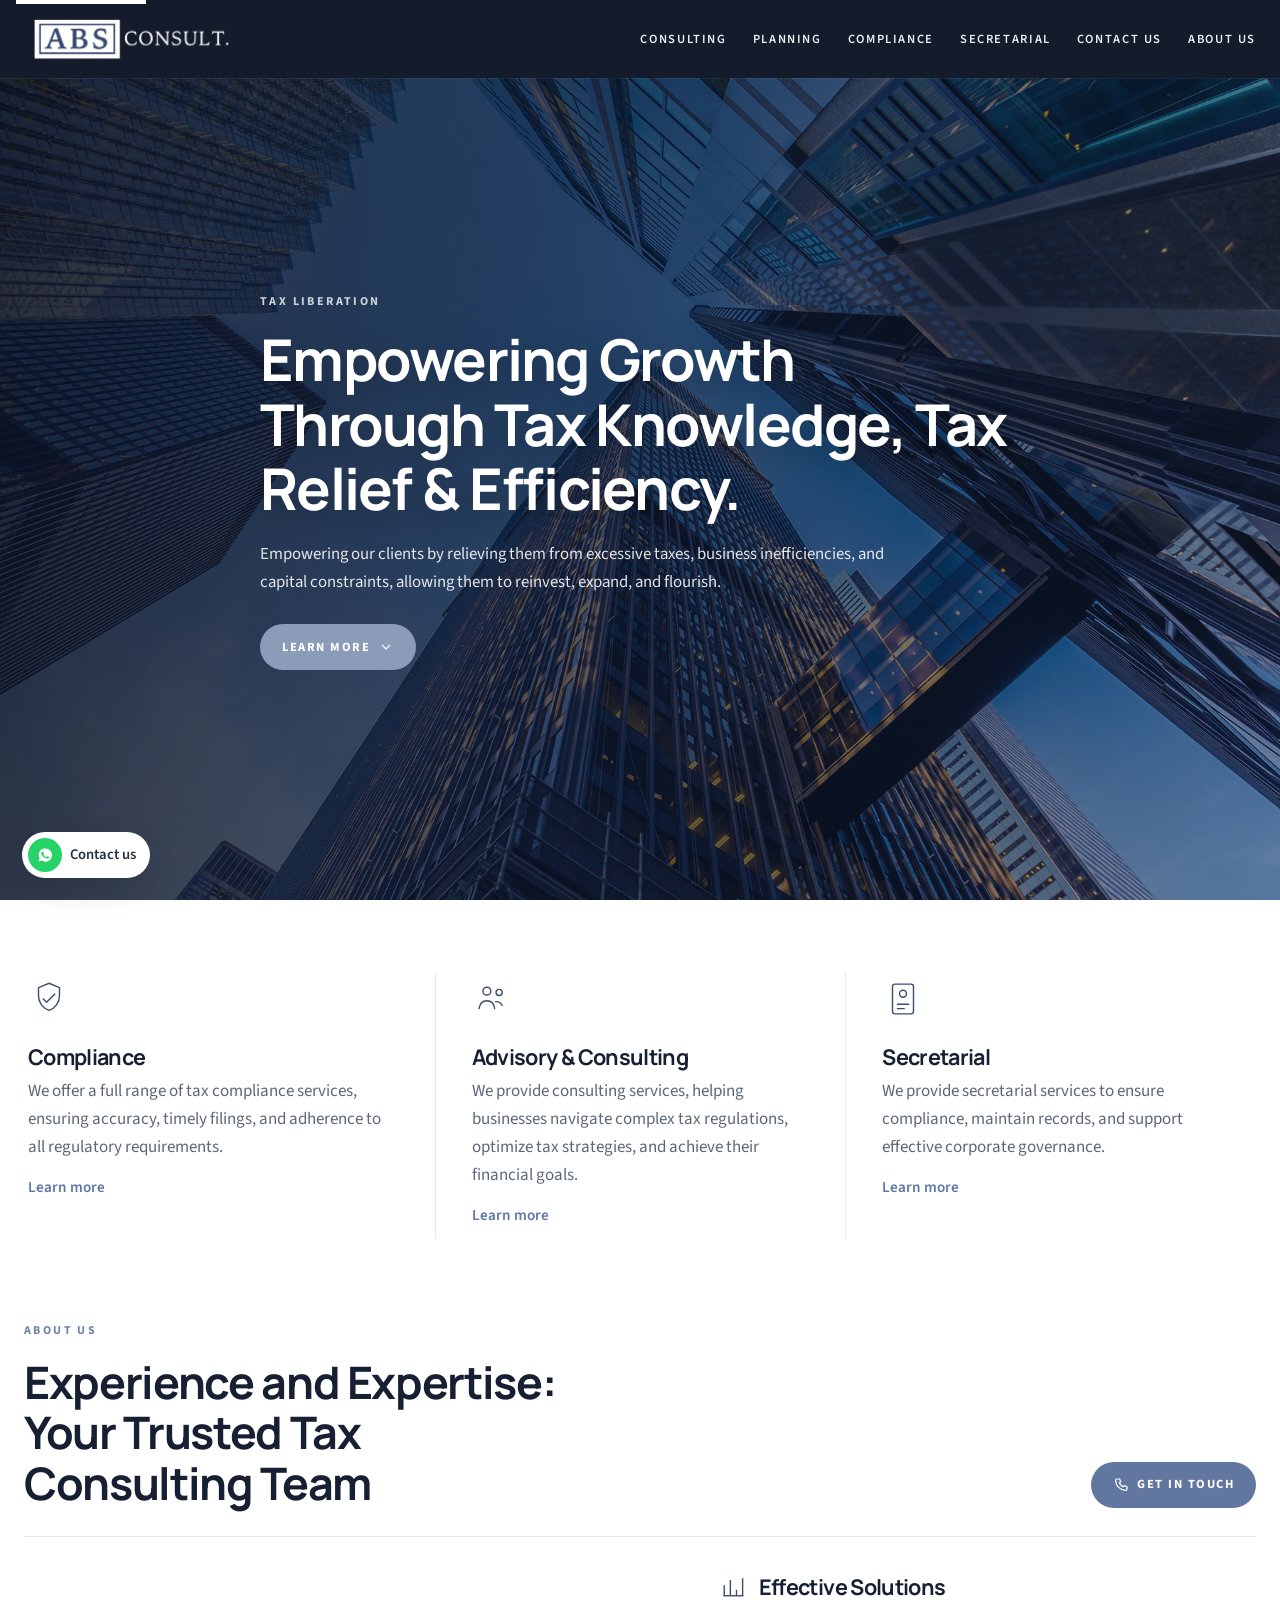
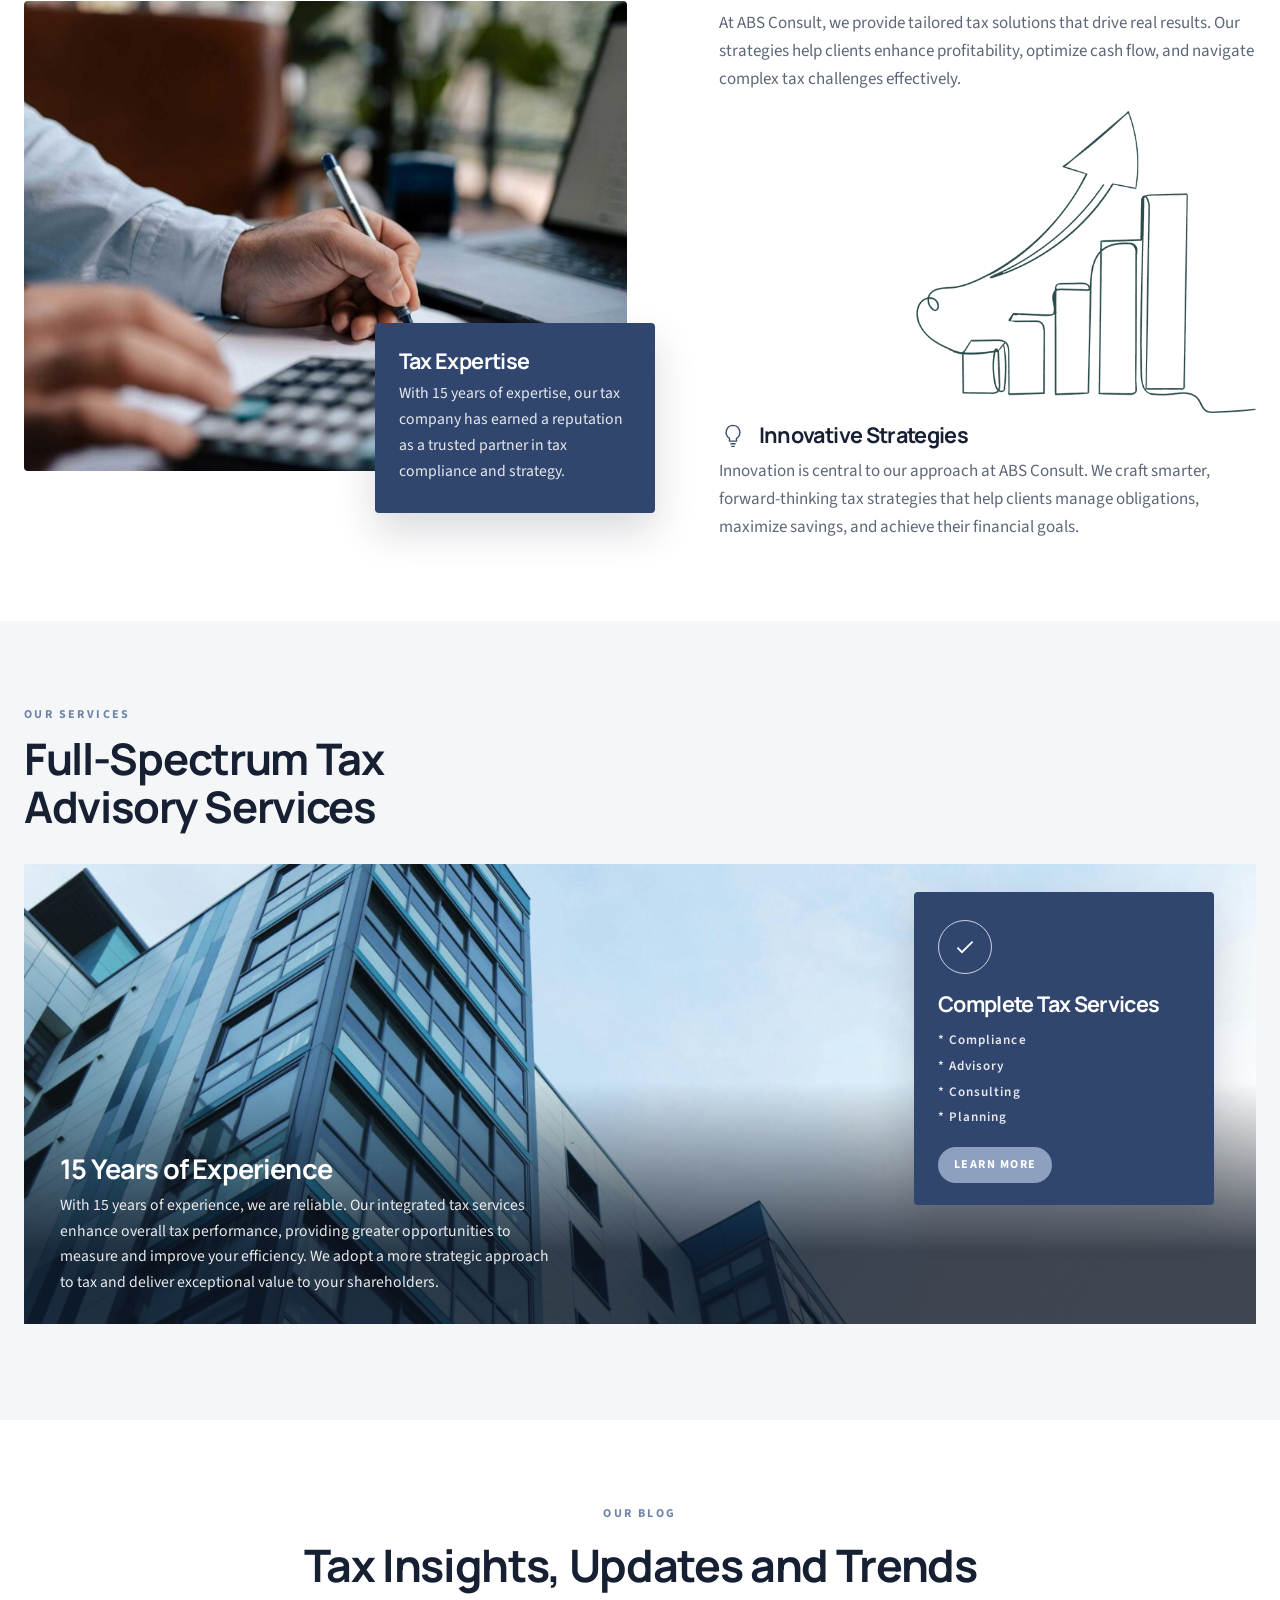
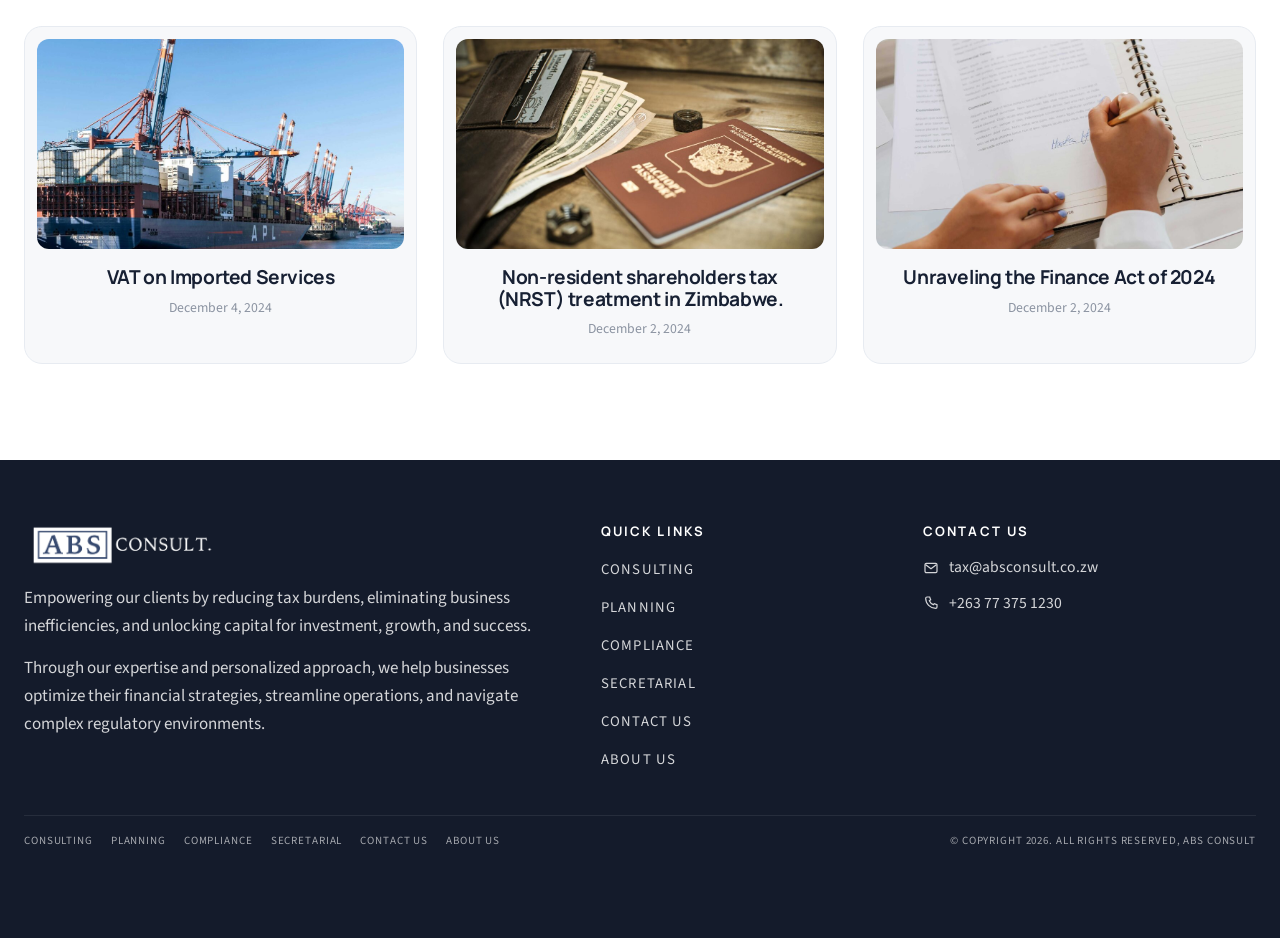
==== index.html @ a0679d41 "Add the ABS Consult site with a wider page layout. The static pages are ready to publish from GitHub" ====
<!DOCTYPE html>
<html lang="en">
<head>
  <meta charset="utf-8">
  <meta name="viewport" content="width=device-width, initial-scale=1">
  <title>ABS Consult</title>
  <meta name="description" content="ABS Consult helps Zimbabwean businesses with tax compliance, planning, consulting, and company secretarial services.">
  <meta name="theme-color" content="#141b2b">
  <link rel="icon" href="/assets/images/favicon.png" type="image/png">
  <link rel="apple-touch-icon" href="/assets/images/favicon.png">
  <link rel="preconnect" href="https://fonts.googleapis.com">
  <link rel="preconnect" href="https://fonts.gstatic.com" crossorigin>
  <link href="https://fonts.googleapis.com/css2?family=Manrope:wght@500;600;700;800&family=Source+Sans+3:ital,wght@0,400;0,500;0,600;0,700;1,400&display=swap" rel="stylesheet">
  <link rel="stylesheet" href="/assets/css/styles.css?v=6">
</head>
<body>
<a class="skip" href="#main">Skip to content</a>
<header class="site-header">
  <div class="container header-inner">
    <a class="logo" href="/" aria-label="ABS Consult home"><img src="/assets/images/logo.png" alt="ABS Consult"></a>
    <button class="menu-toggle" type="button" aria-expanded="false" aria-controls="site-nav" aria-label="Menu"><span></span></button>
    <nav class="nav" id="site-nav" aria-label="Primary">
      <a href="/consulting/">Consulting</a><a href="/planning/">Planning</a><a href="/compliance/">Compliance</a><a href="/secretarial/">Secretarial</a><a href="/contact/">Contact Us</a><a href="/about/">About Us</a>
    </nav>
  </div>
</header>
<main id="main">
<section class="hero">
  <div class="hero-media"></div>
  <div class="hero-shade"></div>
  <div class="container hero-copy">
    <p class="eyebrow light">Tax liberation</p>
    <h1>Empowering Growth Through Tax Knowledge, Tax Relief &amp; Efficiency.</h1>
    <p class="lead">Empowering our clients by relieving them from excessive taxes, business inefficiencies, and capital constraints, allowing them to reinvest, expand, and flourish.</p>
    <a class="btn" href="#services">Learn more <svg viewBox="0 0 24 24" fill="none" stroke="currentColor" stroke-width="1.8" aria-hidden="true"><path d="M6 9l6 6 6-6"/></svg></a>
  </div>
</section>
<section class="pillars" id="services">
  <div class="container pillar-grid">
    <article class="pillar reveal">
      <svg class="pillar-icon" viewBox="0 0 48 48" fill="none" stroke="currentColor" stroke-width="1.6" aria-hidden="true"><path d="M24 6l12 5v9c0 8.2-5.1 14.6-12 17-6.9-2.4-12-8.8-12-17V11l12-5z"/><path d="M17 23.5l4.2 4.2L31 18"/></svg>
      <h2>Compliance</h2>
      <p>We offer a full range of tax compliance services, ensuring accuracy, timely filings, and adherence to all regulatory requirements.</p>
      <a class="link-more" href="/compliance/">Learn more</a>
    </article>
    <article class="pillar reveal" style="--d:.1s">
      <svg class="pillar-icon" viewBox="0 0 48 48" fill="none" stroke="currentColor" stroke-width="1.6" aria-hidden="true"><circle cx="17" cy="15" r="4.5"/><circle cx="31" cy="16.5" r="3.5"/><path d="M8 35.5c.8-6.2 4.4-9.5 9-9.5s8.2 3.3 9 9.5"/><path d="M26.5 27.2c2.6-.6 6.2.6 8.2 4.6"/></svg>
      <h2>Advisory &amp; Consulting</h2>
      <p>We provide consulting services, helping businesses navigate complex tax regulations, optimize tax strategies, and achieve their financial goals.</p>
      <a class="link-more" href="/consulting/">Learn more</a>
    </article>
    <article class="pillar reveal" style="--d:.2s">
      <svg class="pillar-icon" viewBox="0 0 48 48" fill="none" stroke="currentColor" stroke-width="1.6" aria-hidden="true"><rect x="12" y="7" width="24" height="34" rx="3"/><circle cx="24" cy="18" r="4"/><path d="M17 30h14M17 35h9"/></svg>
      <h2>Secretarial</h2>
      <p>We provide secretarial services to ensure compliance, maintain records, and support effective corporate governance.</p>
      <a class="link-more" href="/secretarial/">Learn more</a>
    </article>
  </div>
</section>
<section class="expertise" id="about">
  <div class="container">
    <div class="section-head reveal">
      <div>
        <p class="eyebrow">About us</p>
        <h2>Experience and Expertise: Your Trusted Tax Consulting Team</h2>
      </div>
      <a class="btn btn-navy" href="/contact/"><svg viewBox="0 0 24 24" fill="none" stroke="currentColor" stroke-width="1.8" aria-hidden="true"><path d="M7 3h3l1.5 4-2 1.5a12 12 0 0 0 6 6L17 13l4 1.5V18a2 2 0 0 1-2 2A15 15 0 0 1 4 5a2 2 0 0 1 2-2z"/></svg> Get in touch</a>
    </div>
    <div class="expertise-grid">
      <div class="expertise-visual reveal">
        <img src="/assets/images/hands.jpg" alt="Advisor working through figures with a calculator and notes">
        <article class="float-card expertise-card">
          <h3>Tax Expertise</h3>
          <p>With 15 years of expertise, our tax company has earned a reputation as a trusted partner in tax compliance and strategy.</p>
        </article>
      </div>
      <div class="reveal" style="--d:.12s">
        <article class="feature">
          <div class="feature-title"><svg viewBox="0 0 32 32" fill="none" stroke="currentColor" stroke-width="1.6" aria-hidden="true"><path d="M6 26V14M13 26V8M20 26v-7M27 26V6"/><path d="M5 26h23"/></svg><h3>Effective Solutions</h3></div>
          <p>At ABS Consult, we provide tailored tax solutions that drive real results. Our strategies help clients enhance profitability, optimize cash flow, and navigate complex tax challenges effectively.</p>
        </article>
        <img class="chart-art" src="/assets/images/chart.png" alt="">
        <article class="feature">
          <div class="feature-title"><svg viewBox="0 0 32 32" fill="none" stroke="currentColor" stroke-width="1.6" aria-hidden="true"><path d="M16 5a8 8 0 0 0-4 14.8V23h8v-3.2A8 8 0 0 0 16 5z"/><path d="M13 26h6M14 29h4"/></svg><h3>Innovative Strategies</h3></div>
          <p>Innovation is central to our approach at ABS Consult. We craft smarter, forward-thinking tax strategies that help clients manage obligations, maximize savings, and achieve their financial goals.</p>
        </article>
      </div>
    </div>
  </div>
</section>
<section class="spectrum" id="full-services">
  <div class="container">
    <p class="eyebrow reveal">Our services</p>
    <h2 class="reveal">Full-Spectrum Tax Advisory Services</h2>
    <div class="spectrum-stage">
      <figure class="spectrum-photo reveal">
        <img src="/assets/images/building.jpg" alt="Modern glass office building">
        <figcaption>
          <h3>15 Years of Experience</h3>
          <p>With 15 years of experience, we are reliable. Our integrated tax services enhance overall tax performance, providing greater opportunities to measure and improve your efficiency. We adopt a more strategic approach to tax and deliver exceptional value to your shareholders.</p>
        </figcaption>
      </figure>
      <aside class="float-card spectrum-card reveal" style="--d:.15s">
        <div class="check" aria-hidden="true"><svg width="26" height="26" viewBox="0 0 24 24" fill="none" stroke="white" stroke-width="1.7"><path d="M5 12.5l4.2 4.2L19 7"/></svg></div>
        <h3>Complete Tax Services</h3>
        <ul>
          <li>* Compliance</li>
          <li>* Advisory</li>
          <li>* Consulting</li>
          <li>* Planning</li>
        </ul>
        <a class="btn" href="/consulting/">Learn more</a>
      </aside>
    </div>
  </div>
</section>
<section class="insights" id="insights">
  <div class="container">
    <div class="center-head reveal">
      <p class="eyebrow">Our blog</p>
      <h2>Tax Insights, Updates and Trends</h2>
    </div>
    <div class="insight-grid"><a class="insight-card reveal" style="--d:0.0s" href="/insights/vat-on-imported-services/">
        <img src="/assets/images/blog-vat.jpg" alt="">
        <h3>VAT on Imported Services</h3>
        <p class="meta">December 4, 2024</p>
      </a><a class="insight-card reveal" style="--d:0.08s" href="/insights/non-resident-shareholders-tax/">
        <img src="/assets/images/blog-nrst.jpg" alt="">
        <h3>Non-resident shareholders tax (NRST) treatment in Zimbabwe.</h3>
        <p class="meta">December 2, 2024</p>
      </a><a class="insight-card reveal" style="--d:0.16s" href="/insights/finance-act-2024/">
        <img src="/assets/images/blog-finance.jpg" alt="">
        <h3>Unraveling the Finance Act of 2024</h3>
        <p class="meta">December 2, 2024</p>
      </a></div>
  </div>
</section>
</main><footer class="site-footer">
  <div class="container">
    <div class="footer-grid">
      <div class="reveal">
        <a class="logo" href="/"><img src="/assets/images/logo.png" alt="ABS Consult"></a>
        <p>Empowering our clients by reducing tax burdens, eliminating business inefficiencies, and unlocking capital for investment, growth, and success.</p>
        <p>Through our expertise and personalized approach, we help businesses optimize their financial strategies, streamline operations, and navigate complex regulatory environments.</p>
      </div>
      <div class="reveal" style="--d:.12s">
        <h2>Quick links</h2>
        <ul class="footer-links"><li><a href="/consulting/">Consulting</a></li><li><a href="/planning/">Planning</a></li><li><a href="/compliance/">Compliance</a></li><li><a href="/secretarial/">Secretarial</a></li><li><a href="/contact/">Contact Us</a></li><li><a href="/about/">About Us</a></li></ul>
      </div>
      <div class="reveal" style="--d:.2s">
        <h2>Contact us</h2>
        <ul class="contact-list">
          <li><a href="mailto:tax@absconsult.co.zw"><svg viewBox="0 0 24 24" fill="none" stroke="currentColor" stroke-width="1.8" aria-hidden="true"><rect x="3" y="5" width="18" height="14" rx="2"/><path d="M4 7l8 6 8-6"/></svg>tax@absconsult.co.zw</a></li>
          <li><a href="tel:+263773751230"><svg viewBox="0 0 24 24" fill="none" stroke="currentColor" stroke-width="1.8" aria-hidden="true"><path d="M7 3h3l1.5 4-2 1.5a12 12 0 0 0 6 6L17 13l4 1.5V18a2 2 0 0 1-2 2A15 15 0 0 1 4 5a2 2 0 0 1 2-2z"/></svg>+263 77 375 1230</a></li>
        </ul>
      </div>
    </div>
    <div class="footer-bar">
      <nav aria-label="Footer"><a href="/consulting/">Consulting</a><a href="/planning/">Planning</a><a href="/compliance/">Compliance</a><a href="/secretarial/">Secretarial</a><a href="/contact/">Contact Us</a><a href="/about/">About Us</a></nav>
      <p>© Copyright 2026. All rights reserved, ABS Consult</p>
    </div>
  </div>
</footer>
<a class="wa" href="https://wa.me/263773751230" target="_blank" rel="noopener noreferrer"><span class="wa-icon"><svg viewBox="0 0 24 24" fill="currentColor" aria-hidden="true"><path d="M12 3.2A8.7 8.7 0 0 0 4.7 16.3L3.5 20.5l4.3-1.1A8.8 8.8 0 1 0 12 3.2zm4.9 12.3c-.2.6-1.2 1.1-1.7 1.2-.4.1-.9.1-1.5-.1-.3-.1-.8-.3-1.4-.5-2.4-1-4-3.6-4.1-3.8-.1-.2-1-1.3-1-2.5s.6-1.8.9-2c.2-.2.5-.3.7-.3h.5c.2 0 .4 0 .5.4.2.6.7 2 .7 2.1.1.2 0 .3-.1.5l-.3.4c-.1.2-.3.3-.1.6.2.3.7 1.1 1.5 1.8 1 .9 1.9 1.2 2.2 1.3.3.1.4.1.6-.1l.5-.6c.2-.2.3-.2.6-.1.2.1 1.6.8 1.9.9.3.2.4.2.5.3.1.2 0 .7-.2 1.3z"/></svg></span><span>Contact us</span></a>
<button class="to-top" type="button" aria-label="Back to top"><svg viewBox="0 0 24 24" fill="none" stroke="currentColor" stroke-width="1.8" aria-hidden="true"><path d="M6 15l6-6 6 6"/></svg></button>
<script src="/assets/js/main.js"></script>
</body>
</html>
---- assets/css/styles.css ----
:root {
  --navy: #141b2b;
  --navy-deep: #0e1524;
  --ink: #172033;
  --muted: #5d6778;
  --line: #e6e9ef;
  --paper: #f4f6f8;
  --card: #31466e;
  --card-2: #354a74;
  --btn: #8b9cb8;
  --btn-strong: #62779f;
  --sky: #90a6d2;
  --white: #ffffff;
  --header: 78px;
  --shadow: 0 18px 40px rgba(16, 25, 44, 0.16);
  --ease: cubic-bezier(0.16, 1, 0.3, 1);
  --serif-space: "Manrope", "Avenir Next", "Segoe UI", sans-serif;
  --sans: "Source Sans 3", "Segoe UI", sans-serif;
}

*,
*::before,
*::after {
  box-sizing: border-box;
}

html {
  scroll-behavior: smooth;
  scroll-padding-top: 96px;
}

body {
  margin: 0;
  color: var(--ink);
  background: var(--white);
  font-family: var(--sans);
  font-size: 17px;
  line-height: 1.65;
  text-rendering: optimizeLegibility;
  -webkit-font-smoothing: antialiased;
  overflow-x: clip;
}

::selection {
  background: #31466e;
  color: white;
}

img {
  max-width: 100%;
  display: block;
}

a {
  color: inherit;
  text-decoration: none;
}

a:focus-visible,
button:focus-visible {
  outline: 2px solid var(--sky);
  outline-offset: 3px;
}

button,
input,
textarea {
  font: inherit;
}

h1,
h2,
h3,
h4 {
  font-family: var(--serif-space);
  letter-spacing: -0.03em;
  line-height: 1.12;
  font-weight: 700;
  margin: 0;
}

p {
  margin: 0;
}

ul {
  margin: 0;
  padding: 0;
}

.container {
  width: min(1320px, calc(100% - 48px));
  margin-inline: auto;
}

.skip {
  position: absolute;
  left: 16px;
  top: -40px;
  background: var(--white);
  color: var(--navy);
  padding: 8px 12px;
  z-index: 80;
}

.skip:focus {
  top: 12px;
}

/* Header */
.site-header {
  position: sticky;
  top: 0;
  z-index: 40;
  height: var(--header);
  background: var(--navy);
  color: var(--white);
  box-shadow: 0 1px 0 rgba(255, 255, 255, 0.06);
}

.header-inner {
  height: 100%;
  display: flex;
  align-items: center;
  justify-content: space-between;
  gap: 24px;
}

.logo {
  display: flex;
  align-items: center;
  flex: 0 0 auto;
}

.logo img {
  height: 46px;
  width: auto;
}

.nav {
  display: flex;
  align-items: center;
  gap: 26px;
}

.nav a {
  position: relative;
  color: rgba(255, 255, 255, 0.92);
  font-size: 12.5px;
  font-weight: 600;
  letter-spacing: 0.13em;
  text-transform: uppercase;
  padding: 8px 0;
}

.nav a::after {
  content: "";
  position: absolute;
  left: 0;
  right: 0;
  bottom: 0;
  height: 1px;
  background: var(--sky);
  transform: scaleX(0);
  transform-origin: left;
  transition: transform 0.35s var(--ease);
}

.nav a:hover::after,
.nav a.is-active::after {
  transform: scaleX(1);
}

.menu-toggle {
  display: none;
  width: 44px;
  height: 44px;
  border: 0;
  background: transparent;
  color: white;
  cursor: pointer;
}

.menu-toggle span,
.menu-toggle span::before,
.menu-toggle span::after {
  display: block;
  width: 20px;
  height: 1.5px;
  background: white;
  position: relative;
  transition: 0.25s var(--ease);
}

.menu-toggle span::before,
.menu-toggle span::after {
  content: "";
  position: absolute;
  left: 0;
}

.menu-toggle span::before {
  top: -6px;
}

.menu-toggle span::after {
  top: 6px;
}

.menu-toggle[aria-expanded="true"] span {
  background: transparent;
}

.menu-toggle[aria-expanded="true"] span::before {
  top: 0;
  transform: rotate(45deg);
}

.menu-toggle[aria-expanded="true"] span::after {
  top: 0;
  transform: rotate(-45deg);
}

/* Hero */
.hero {
  position: relative;
  min-height: calc(100svh - var(--header));
  display: flex;
  align-items: center;
  color: white;
  overflow: hidden;
  isolation: isolate;
}

.hero-media,
.hero-shade {
  position: absolute;
  inset: 0;
}

.hero-media {
  background:
    linear-gradient(180deg, rgba(18, 32, 58, 0.18), rgba(18, 32, 58, 0.18)),
    url("/assets/images/hero.jpg") center 42% / cover no-repeat;
  transform: scale(1.08);
  animation: settle 1.8s var(--ease) forwards;
}

.hero-shade {
  background:
    linear-gradient(100deg, rgba(8, 16, 34, 0.86) 0%, rgba(12, 24, 46, 0.62) 46%, rgba(16, 30, 54, 0.32) 100%);
}

.hero-copy {
  position: relative;
  z-index: 1;
  padding: 72px 0 88px;
  max-width: 760px;
}

.eyebrow {
  margin: 0 0 16px;
  font-size: 12px;
  font-weight: 700;
  letter-spacing: 0.2em;
  text-transform: uppercase;
  color: #6e84aa;
}

.eyebrow.light {
  color: rgba(255, 255, 255, 0.78);
}

.hero h1 {
  font-size: clamp(2.35rem, 4.5vw, 3.65rem);
  font-weight: 700;
  max-width: 13.2em;
  text-shadow: 0 10px 30px rgba(0, 0, 0, 0.25);
}

.lead {
  margin-top: 18px;
  max-width: 40rem;
  color: rgba(255, 255, 255, 0.88);
  font-size: 1.05rem;
}

.hero .lead {
  margin-top: 20px;
}

.btn {
  display: inline-flex;
  align-items: center;
  justify-content: center;
  gap: 8px;
  min-height: 46px;
  padding: 0 22px;
  border-radius: 999px;
  border: 0;
  background: var(--btn);
  color: white;
  font-size: 12.5px;
  font-weight: 700;
  letter-spacing: 0.12em;
  text-transform: uppercase;
  cursor: pointer;
  transition: transform 0.3s var(--ease), background 0.3s var(--ease), box-shadow 0.3s var(--ease);
}

.btn:hover {
  background: var(--btn-strong);
  transform: translateY(-1px);
  box-shadow: 0 8px 18px rgba(20, 27, 43, 0.16);
}

.btn svg {
  width: 16px;
  height: 16px;
}

.hero .btn {
  margin-top: 28px;
}

.btn-navy {
  background: var(--btn-strong);
}

/* Pillars */
.pillars {
  padding: 72px 0 28px;
}

.pillar-grid {
  display: grid;
  grid-template-columns: repeat(3, 1fr);
}

.pillar {
  padding: 6px 36px 10px;
  border-left: 1px solid var(--line);
}

.pillar:first-child {
  padding-left: 4px;
  border-left: 0;
}

.pillar-icon {
  width: 42px;
  height: 42px;
  color: #3c4d6d;
  margin-bottom: 16px;
}

.pillar h2,
.feature h3,
.service-card h3,
.step h3 {
  font-size: 1.35rem;
  margin-bottom: 8px;
}

.pillar p,
.feature p,
.service-card p,
.step p,
.prose p {
  color: var(--muted);
}

.link-more {
  display: inline-flex;
  margin-top: 14px;
  color: #5d78a8;
  font-weight: 600;
  font-size: 0.95rem;
}

.link-more:hover {
  color: var(--navy);
}

/* Expertise */
.expertise {
  padding: 54px 0 80px;
}

.section-head {
  display: grid;
  grid-template-columns: minmax(0, 1fr) auto;
  align-items: end;
  gap: 28px;
  padding-bottom: 28px;
  margin-bottom: 36px;
  border-bottom: 1px solid var(--line);
}

.section-head h2,
.center-head h2,
.page-hero h1 {
  font-size: clamp(2rem, 3.5vw, 3.15rem);
  max-width: 14em;
}

.section-head h2 {
  max-width: 12em;
}

.expertise-grid {
  display: grid;
  grid-template-columns: 1.08fr 0.92fr;
  gap: 64px;
  align-items: center;
}

.expertise-visual {
  position: relative;
  padding: 0 28px 42px 0;
}

.expertise-visual img {
  width: 100%;
  height: 470px;
  object-fit: cover;
  border-radius: 4px;
}

.float-card {
  background: var(--card);
  color: white;
  border-radius: 4px;
  box-shadow: var(--shadow);
}

.expertise-card {
  position: absolute;
  right: 0;
  bottom: 0;
  width: min(280px, 78%);
  padding: 26px 24px 28px;
}

.expertise-card h3,
.spectrum-card h3 {
  font-size: 1.35rem;
  margin-bottom: 8px;
}

.expertise-card p,
.spectrum-card p,
.spectrum-card li {
  color: rgba(255, 255, 255, 0.88);
  font-size: 0.98rem;
}

.feature + .feature {
  margin-top: 26px;
}

.feature-title {
  display: flex;
  align-items: center;
  gap: 12px;
  margin-bottom: 8px;
}

.feature-title h3 {
  margin: 0;
}

.feature-title svg {
  width: 28px;
  height: 28px;
  color: #3c4d6d;
  flex: 0 0 auto;
}

.chart-art {
  width: min(340px, 92%);
  margin: 18px 0 8px auto;
  opacity: 0.9;
}

/* Spectrum */
.spectrum {
  background: var(--paper);
  padding: 84px 0 96px;
}

.spectrum .eyebrow {
  margin-bottom: 10px;
}

.spectrum > .container > h2 {
  font-size: clamp(2rem, 3.4vw, 3rem);
  max-width: 12em;
}

.spectrum-stage {
  position: relative;
  margin-top: 32px;
}

.spectrum-photo {
  position: relative;
  margin: 0;
  overflow: hidden;
  min-height: 430px;
}

.spectrum-photo img {
  width: 100%;
  height: 460px;
  object-fit: cover;
  object-position: left center;
}

.spectrum-photo figcaption {
  position: absolute;
  inset: auto 0 0 0;
  padding: 72px 36px 28px;
  color: white;
  background: linear-gradient(180deg, rgba(10, 18, 32, 0) 0%, rgba(10, 18, 32, 0.78) 70%);
}

.spectrum-photo h3 {
  font-size: 1.7rem;
  margin-bottom: 8px;
}

.spectrum-photo p {
  max-width: 62ch;
  color: rgba(255, 255, 255, 0.9);
  font-size: 0.98rem;
}

.spectrum-card {
  position: absolute;
  top: 28px;
  right: 42px;
  width: 300px;
  padding: 28px 24px 22px;
  text-align: left;
  z-index: 2;
}

.check {
  width: 54px;
  height: 54px;
  border: 1.5px solid rgba(255, 255, 255, 0.75);
  border-radius: 50%;
  display: grid;
  place-items: center;
  margin-bottom: 18px;
}

.spectrum-card ul {
  list-style: none;
  margin: 14px 0 18px;
}

.spectrum-card li {
  letter-spacing: 0.08em;
  font-size: 0.82rem;
  font-weight: 600;
  margin: 4px 0;
}

.spectrum-card .btn {
  background: #8ea0bf;
  min-height: 36px;
  padding: 0 16px;
  font-size: 12px;
}

/* Insights */
.insights {
  padding: 84px 0 96px;
}

.center-head {
  text-align: center;
  margin-bottom: 36px;
}

.center-head h2 {
  max-width: none;
  margin-inline: auto;
}

.center-head.mid h2 {
  font-size: clamp(1.65rem, 2.5vw, 2.05rem);
}

.center-head.compact h2 {
  font-size: 1.35rem;
  letter-spacing: 0.03em;
}

.insight-grid {
  display: grid;
  grid-template-columns: repeat(3, 1fr);
  gap: 26px;
}

.insight-card {
  background: #f7f8fa;
  border: 1px solid #e7ebf1;
  border-radius: 18px;
  padding: 12px 12px 22px;
  text-align: center;
  transition: transform 0.4s var(--ease), box-shadow 0.4s var(--ease);
}

.insight-card:hover {
  transform: translateY(-3px);
  box-shadow: 0 14px 30px rgba(16, 25, 44, 0.1);
}

.insight-card img {
  width: 100%;
  height: 210px;
  object-fit: cover;
  border-radius: 12px;
}

.insight-card h3 {
  font-size: 1.2rem;
  margin: 18px 16px 8px;
  letter-spacing: -0.02em;
}

.meta {
  color: #8b93a1;
  font-size: 0.86rem;
}

/* Footer */
.site-footer {
  background: var(--navy);
  color: rgba(255, 255, 255, 0.82);
  padding: 64px 0 88px;
}

.footer-grid {
  display: grid;
  grid-template-columns: 1.35fr 0.7fr 0.85fr;
  gap: 48px;
}

.site-footer .logo img {
  height: 42px;
  margin-bottom: 18px;
}

.site-footer p + p {
  margin-top: 14px;
}

.site-footer h2 {
  color: white;
  font-size: 0.82rem;
  letter-spacing: 0.16em;
  text-transform: uppercase;
  margin-bottom: 16px;
  font-weight: 700;
}

.footer-links,
.contact-list {
  list-style: none;
  display: grid;
  gap: 10px;
}

.footer-links a,
.contact-list a {
  color: rgba(255, 255, 255, 0.82);
  font-size: 0.92rem;
  letter-spacing: 0.08em;
  text-transform: uppercase;
}

.footer-links a:hover,
.contact-list a:hover {
  color: white;
}

.footer-links a.is-active,
.footer-links a.is-active:hover {
  display: inline-block;
  color: var(--navy);
  background: #d4deee;
  padding: 2px 8px;
  margin-left: -8px;
  border-radius: 2px;
  white-space: nowrap;
}

.contact-list a,
.contact-list li {
  display: flex;
  align-items: center;
  gap: 10px;
  text-transform: none;
  letter-spacing: 0;
  font-size: 0.98rem;
}

.contact-list svg {
  width: 16px;
  height: 16px;
  flex: 0 0 auto;
}

.footer-bar {
  margin-top: 42px;
  padding-top: 16px;
  border-top: 1px solid rgba(255, 255, 255, 0.08);
  display: flex;
  justify-content: space-between;
  align-items: center;
  flex-wrap: wrap;
  gap: 12px 20px;
  color: rgba(255, 255, 255, 0.62);
  font-size: 11px;
  letter-spacing: 0.08em;
  text-transform: uppercase;
}

.footer-bar nav {
  display: flex;
  flex-wrap: wrap;
  gap: 18px;
}

.footer-bar a:hover {
  color: white;
}

/* Floating actions */
.wa,
.to-top {
  position: fixed;
  z-index: 35;
  bottom: 22px;
}

.wa {
  left: 22px;
  display: inline-flex;
  align-items: center;
  gap: 8px;
  background: white;
  color: #243044;
  border-radius: 999px;
  padding: 6px 14px 6px 6px;
  box-shadow: 0 10px 28px rgba(16, 25, 44, 0.18);
  font-weight: 600;
  font-size: 0.92rem;
}

.wa-icon {
  width: 34px;
  height: 34px;
  border-radius: 50%;
  background: #25d366;
  display: grid;
  place-items: center;
  color: white;
}

.wa-icon svg,
.to-top svg {
  width: 18px;
  height: 18px;
}

.to-top {
  right: 22px;
  width: 46px;
  height: 46px;
  border: 0;
  border-radius: 50%;
  background: var(--btn-strong);
  color: white;
  display: grid;
  place-items: center;
  cursor: pointer;
  box-shadow: var(--shadow);
  opacity: 0;
  pointer-events: none;
  transform: translateY(8px);
  transition: 0.3s var(--ease);
}

.to-top.is-visible {
  opacity: 1;
  pointer-events: auto;
  transform: none;
}

/* Inner pages */
.page-hero {
  position: relative;
  min-height: 420px;
  display: flex;
  align-items: flex-end;
  color: white;
  overflow: hidden;
  background:
    linear-gradient(100deg, rgba(8, 16, 34, 0.82), rgba(16, 30, 54, 0.45)),
    var(--image) center / cover no-repeat;
}

.page-hero .container {
  padding: 72px 0 56px;
  position: relative;
}

.page-hero h1 {
  max-width: 14em;
  text-shadow: 0 10px 30px rgba(0, 0, 0, 0.25);
}

.page-hero.is-article {
  min-height: 360px;
  align-items: center;
}

.page-hero.is-article h1 {
  max-width: 18em;
  font-size: clamp(1.9rem, 3.4vw, 3rem);
}

.page-hero .lead {
  color: rgba(255, 255, 255, 0.88);
}

.section {
  padding: 80px 0;
}

.section.tight {
  padding-top: 36px;
}

.section.alt {
  background: var(--paper);
}

.split {
  display: grid;
  grid-template-columns: 1.05fr 0.95fr;
  gap: 56px;
  align-items: center;
}

.split img,
.frame,
.shot {
  width: 100%;
  height: 420px;
  object-fit: cover;
  border-radius: 6px;
}

.split img.shot,
.shot {
  height: 280px;
  border-radius: 10px;
  object-position: center 40%;
}

.prose {
  max-width: 74ch;
}

.prose h2,
.block h2 {
  font-size: clamp(1.7rem, 2.4vw, 2.2rem);
  margin: 0 0 12px;
}

.prose p + p,
.stack > * + * {
  margin-top: 14px;
}

.check-list,
.plain-list {
  margin: 16px 0 0;
  display: grid;
  gap: 8px;
  color: var(--muted);
  padding-left: 0;
  list-style: none;
}

.check-list li,
.plain-list li {
  position: relative;
  padding-left: 22px;
}

.check-list li::before {
  content: "";
  width: 8px;
  height: 8px;
  border-radius: 50%;
  background: var(--btn-strong);
  position: absolute;
  left: 0;
  top: 0.55em;
}

.card-grid,
.step-grid {
  display: grid;
  grid-template-columns: repeat(3, 1fr);
  gap: 18px;
}

.step-grid.four {
  grid-template-columns: repeat(4, 1fr);
}

.service-card,
.step,
.info-card {
  background: white;
  border: 1px solid var(--line);
  border-radius: 14px;
  padding: 22px 20px 20px;
  height: 100%;
}

.section.alt .service-card,
.section.alt .step {
  background: white;
}

.service-card h3,
.step h3,
.info-card h3 {
  font-size: 1.15rem;
}

.kicker {
  display: inline-block;
  margin-bottom: 10px;
  color: var(--btn-strong);
  font-size: 0.78rem;
  font-weight: 700;
  letter-spacing: 0.14em;
  text-transform: uppercase;
}

.cta {
  background:
    linear-gradient(100deg, rgba(10, 18, 34, 0.88), rgba(20, 34, 62, 0.72)),
    url("/assets/images/hero.jpg") center / cover no-repeat;
  color: white;
  padding: 72px 0;
}

.cta-inner {
  display: flex;
  align-items: center;
  justify-content: space-between;
  gap: 24px;
}

.cta h2 {
  font-size: clamp(2rem, 3vw, 2.8rem);
  max-width: 12em;
}

.cta p {
  margin-top: 10px;
  color: rgba(255, 255, 255, 0.84);
  max-width: 46ch;
}

/* Contact */
.contact-grid {
  display: grid;
  grid-template-columns: 0.85fr 1.15fr;
  gap: 36px;
  align-items: start;
}

.info-stack {
  display: grid;
  gap: 12px;
  margin-top: 22px;
}

.info-card a {
  color: var(--btn-strong);
  font-weight: 600;
}

.info-card a:hover,
.contact-list a:hover {
  text-decoration: underline;
  text-underline-offset: 3px;
}

.form h2 {
  font-size: 1.7rem;
}

.form {
  background: white;
  border: 1px solid var(--line);
  border-radius: 18px;
  padding: 28px;
  display: grid;
  gap: 14px;
  box-shadow: 0 10px 30px rgba(16, 25, 44, 0.04);
}

.form label {
  display: grid;
  gap: 6px;
  font-size: 0.86rem;
  font-weight: 700;
  letter-spacing: 0.06em;
  text-transform: uppercase;
  color: #3d4a60;
}

.form input,
.form textarea {
  width: 100%;
  border: 1px solid #d9dee7;
  border-radius: 10px;
  padding: 12px 14px;
  background: #fbfcfd;
  color: var(--ink);
}

.form textarea {
  min-height: 140px;
  resize: vertical;
}

.form input:focus,
.form textarea:focus {
  outline: 2px solid rgba(98, 119, 159, 0.35);
  outline-offset: 1px;
  border-color: var(--btn-strong);
  background: white;
}

.form-row {
  display: grid;
  grid-template-columns: 1fr 1fr;
  gap: 14px;
}

.form-note {
  min-height: 1.2em;
  color: var(--muted);
  font-size: 0.95rem;
}

.form-note.error {
  color: #9b2c2c;
}

/* Articles */
.article {
  width: min(820px, 100%);
}

.article h2 {
  font-size: 1.55rem;
  margin: 28px 0 10px;
}

.article p + p {
  margin-top: 14px;
}

.article ul {
  margin: 12px 0 0 1.1rem;
  color: var(--muted);
  display: grid;
  gap: 6px;
}

.table-wrap {
  overflow-x: auto;
  margin: 18px 0 8px;
  border: 1px solid var(--line);
  border-radius: 12px;
}

table {
  width: 100%;
  border-collapse: collapse;
  min-width: 560px;
  font-size: 0.95rem;
}

th,
td {
  text-align: left;
  padding: 12px 14px;
  border-bottom: 1px solid var(--line);
  vertical-align: top;
}

th {
  background: var(--paper);
  font-family: var(--serif-space);
  font-size: 0.82rem;
  letter-spacing: 0.06em;
  text-transform: uppercase;
}

.related {
  display: grid;
  grid-template-columns: 1fr 1fr;
  gap: 16px;
  margin-top: 18px;
}

.related a {
  display: block;
  border: 1px solid var(--line);
  border-radius: 14px;
  overflow: hidden;
  background: white;
}

.related img {
  height: 140px;
  width: 100%;
  object-fit: cover;
}

.related span {
  display: block;
  padding: 12px 14px 14px;
  font-family: var(--serif-space);
  font-weight: 700;
}

/* Entrance motion */
.js .reveal {
  opacity: 0;
  transform: translateY(28px);
  animation: none;
}

.js .reveal.is-in {
  animation: rise 0.9s var(--ease) forwards;
  animation-delay: var(--d, 0s);
}

.hero-copy > * {
  animation: rise 0.9s var(--ease) both;
}

.hero-copy > *:nth-child(1) { animation-delay: 0.05s; }
.hero-copy > *:nth-child(2) { animation-delay: 0.16s; }
.hero-copy > *:nth-child(3) { animation-delay: 0.28s; }
.hero-copy > *:nth-child(4) { animation-delay: 0.4s; }

.page-hero .container > * {
  animation: rise 0.85s var(--ease) both;
}

.page-hero .container > *:nth-child(2) { animation-delay: 0.1s; }
.page-hero .container > *:nth-child(3) { animation-delay: 0.2s; }

@keyframes rise {
  from {
    opacity: 0;
    transform: translateY(26px);
  }
  to {
    opacity: 1;
    transform: none;
  }
}

@keyframes settle {
  to {
    transform: scale(1);
  }
}

:focus-visible {
  outline: 2px solid var(--sky);
  outline-offset: 3px;
}

::selection {
  background: #31466e;
  color: white;
}

@media (max-width: 980px) {
  .menu-toggle {
    display: grid;
    place-items: center;
  }

  .nav {
    display: none;
    position: absolute;
    top: calc(100% + 8px);
    right: 16px;
    left: 16px;
    flex-direction: column;
    align-items: stretch;
    gap: 0;
    padding: 8px;
    background: var(--navy-deep);
    border: 1px solid rgba(255, 255, 255, 0.08);
    border-radius: 14px;
    box-shadow: var(--shadow);
  }

  .nav a {
    padding: 12px 10px;
  }

  .nav.is-open {
    display: flex;
  }

  .pillar-grid,
  .expertise-grid,
  .insight-grid,
  .footer-grid,
  .split,
  .card-grid,
  .step-grid,
  .step-grid.four,
  .contact-grid,
  .related,
  .form-row {
    grid-template-columns: 1fr;
  }

  .pillar {
    border-left: 0;
    border-top: 1px solid var(--line);
    padding: 28px 0;
  }

  .pillar:first-child {
    border-top: 0;
    padding-top: 0;
  }

  .section-head,
  .cta-inner,
  .footer-bar {
    grid-template-columns: 1fr;
    flex-direction: column;
    align-items: flex-start;
  }

  .spectrum-card,
  .expertise-card {
    position: static;
    width: auto;
    margin-top: 16px;
  }

  .expertise-visual {
    padding: 0;
  }

  .spectrum-photo figcaption {
    position: static;
    background: var(--navy);
    padding: 22px;
  }

  .spectrum-photo,
  .spectrum-photo img,
  .expertise-visual img,
  .split img,
  .frame {
    height: auto;
    min-height: 0;
    max-height: 460px;
  }

  .spectrum-stage {
    display: grid;
    gap: 16px;
  }
}

@media (max-width: 640px) {
  .container {
    width: min(1320px, calc(100% - 32px));
  }

  .logo img,
  .site-footer .logo img {
    height: 36px;
  }

  .hero {
    min-height: calc(100svh - var(--header));
  }

  .hero-copy,
  .page-hero .container {
    padding-top: 48px;
  }

  .wa span {
    display: none;
  }

  .wa {
    padding: 0;
    background: transparent;
    box-shadow: none;
  }
}

@media (prefers-reduced-motion: reduce) {
  html {
    scroll-behavior: auto;
  }

  *,
  *::before,
  *::after {
    animation: none !important;
    transition: none !important;
  }

  .js .reveal,
  .hero-media {
    opacity: 1;
    transform: none;
  }
}

.page-hero.is-center {
  min-height: 440px;
  align-items: center;
  text-align: center;
  background:
    linear-gradient(180deg, rgba(18, 32, 58, 0.78), rgba(24, 40, 68, 0.8)),
    var(--image) center 42% / cover no-repeat;
}

.page-hero.is-center .container {
  padding: 56px 0 48px;
}

.page-hero.is-center h1 {
  max-width: 18em;
  margin-inline: auto;
}

.page-hero.is-center .lead,
.page-hero.is-center .btn {
  margin-inline: auto;
}

.page-hero.is-center .btn {
  margin-top: 22px;
}

.center-head .intro,
.narrow p {
  color: var(--muted);
}

.center-head .intro {
  max-width: 78ch;
  margin: 14px auto 0;
  font-size: 0.98rem;
}

.narrow {
  max-width: 860px;
}

.narrow h2 {
  font-size: clamp(1.8rem, 3vw, 2.4rem);
  margin-bottom: 12px;
}

.narrow p + p {
  margin-top: 14px;
}

.plan-layout {
  display: grid;
  grid-template-columns: 1.2fr 0.8fr;
  gap: 48px;
  align-items: center;
}

.plan-visual {
  position: relative;
  min-height: 280px;
}

.plan-visual img {
  width: 68%;
  height: 300px;
  object-fit: cover;
  object-position: center 20%;
  border-radius: 10px;
}

.plan-card {
  position: absolute;
  right: 0;
  top: 50%;
  transform: translateY(-50%);
  width: min(340px, 58%);
  background: #52668c;
  color: white;
  border-radius: 10px;
  padding: 22px 22px 16px;
  box-shadow: var(--shadow);
}

.plan-card h2 {
  font-size: 1.2rem;
  margin-bottom: 10px;
}

.plan-card ul {
  margin: 0;
  padding-left: 18px;
  display: grid;
  gap: 4px;
  font-size: 0.95rem;
}

.plan-why h2 {
  font-size: 1.55rem;
  margin-bottom: 12px;
}

.with-icon {
  display: flex;
  align-items: center;
  gap: 10px;
}

.mini-icon {
  width: 26px;
  height: 26px;
  flex: none;
  color: #7d90ae;
}

.mini-icon svg {
  width: 100%;
  height: 100%;
  display: block;
}

.why-item h3.with-icon {
  align-items: flex-start;
}

.why-item .mini-icon {
  margin-top: 1px;
}

.plan-why p {
  color: var(--muted);
}

.process-grid,
.req-grid {
  display: grid;
  grid-template-columns: repeat(4, 1fr);
  gap: 28px;
  text-align: center;
}

.process-step h3,
.req h3 {
  font-size: 1.05rem;
  margin: 12px 0 8px;
}

.process-step p,
.req p {
  color: var(--muted);
  font-size: 0.92rem;
}

.process-icon {
  width: 54px;
  height: 54px;
  margin: 0 auto;
  border-radius: 50%;
  display: grid;
  place-items: center;
  color: #6d7f9c;
  background: #eef2f7;
}

.process-icon svg {
  width: 24px;
  height: 24px;
}

.wide-photo {
  width: min(1220px, calc(100% - 48px));
  height: 340px;
  object-fit: cover;
  object-position: center 40%;
  border-radius: 18px;
  margin: 0 auto;
  display: block;
}

.navy-band {
  background: #314868;
  color: white;
  padding: 48px 0 72px;
}

.navy-band .wide-photo {
  margin-bottom: 42px;
}

.navy-grid {
  display: grid;
  grid-template-columns: 1.25fr 0.75fr;
  gap: 48px;
  align-items: start;
}

.navy-band h2 {
  font-size: clamp(1.8rem, 3vw, 2.5rem);
  margin-bottom: 16px;
}

.navy-band p {
  color: rgba(255, 255, 255, 0.88);
}

.navy-band p + p {
  margin-top: 14px;
}

.band-list {
  margin: 8px 0 0;
  padding-left: 18px;
  display: grid;
  gap: 8px;
}

.flip-grid,
.tile-grid {
  display: grid;
  grid-template-columns: repeat(4, 1fr);
  gap: 16px;
}

.flip {
  border: 0;
  padding: 0;
  background: transparent;
  perspective: 900px;
  min-height: 176px;
  cursor: pointer;
  color: white;
}

.flip.span-2,
.tile.span-2 {
  grid-column: span 2;
}

.flip-inner {
  position: relative;
  display: block;
  height: 100%;
  min-height: 176px;
  transform-style: preserve-3d;
  transition: transform 0.6s var(--ease);
}

.flip:hover .flip-inner,
.flip:focus-visible .flip-inner,
.flip.is-flipped .flip-inner {
  transform: rotateY(180deg);
}

.flip-face {
  position: absolute;
  inset: 0;
  display: grid;
  place-items: center;
  padding: 18px 16px;
  border-radius: 8px;
  background: #5d6f90;
  overflow: hidden;
  backface-visibility: hidden;
  text-align: center;
  font-family: var(--serif-space);
  font-weight: 700;
  font-size: 1.02rem;
  line-height: 1.3;
}

.flip-back {
  transform: rotateY(180deg);
  background: #31466e;
  font-family: var(--sans);
  font-weight: 500;
  font-size: 0.88rem;
  line-height: 1.4;
}

.why-layout {
  display: grid;
  grid-template-columns: 0.85fr 1.15fr;
  gap: 42px;
  align-items: center;
}

.why-layout img {
  width: 100%;
  height: 360px;
  object-fit: cover;
  border-radius: 8px;
}

.why-layout h2 {
  font-size: clamp(1.6rem, 2.5vw, 2rem);
  margin-bottom: 8px;
}

.why-item {
  margin-top: 18px;
}

.why-item h3 {
  font-size: 1.15rem;
  margin-bottom: 6px;
}

.why-item p {
  color: var(--muted);
}

.services-banner {
  background:
    linear-gradient(180deg, rgba(22, 42, 74, 0.55), rgba(24, 44, 78, 0.72)),
    url("/assets/images/building.jpg") center / cover no-repeat;
  color: white;
  text-align: center;
  padding: 88px 0;
}

.services-banner h2 {
  font-size: clamp(1.8rem, 3vw, 2.6rem);
  max-width: 16em;
  margin: 8px auto 0;
}

.tile {
  min-height: 112px;
  display: grid;
  place-items: center;
  text-align: center;
  padding: 18px;
  background: #5d6f90;
  color: white;
  border-radius: 8px;
}

.tile h3 {
  font-size: 1.15rem;
}

.page-cta {
  background:
    linear-gradient(180deg, rgba(42, 68, 108, 0.62), rgba(32, 56, 96, 0.7)),
    url("/assets/images/hero.jpg") center 62% / cover no-repeat;
  color: white;
  padding: 48px 0 54px;
}

.page-cta-row {
  display: flex;
  align-items: center;
  justify-content: space-between;
  gap: 24px;
}

.page-cta h2 {
  font-size: clamp(2rem, 4vw, 3rem);
}

.page-cta .btn {
  background: rgba(255, 255, 255, 0.18);
  border: 1px solid rgba(255, 255, 255, 0.35);
}

.page-cta .btn:hover {
  background: rgba(255, 255, 255, 0.28);
}


@media (max-width: 980px) {
  .plan-layout,
  .navy-grid,
  .why-layout,
  .process-grid,
  .req-grid,
  .flip-grid,
  .tile-grid,
  .page-cta-row {
    grid-template-columns: 1fr;
    flex-direction: column;
    align-items: flex-start;
  }

  .process-grid,
  .req-grid,
  .flip-grid,
  .tile-grid {
    grid-template-columns: 1fr 1fr;
  }

  .plan-visual img {
    width: 100%;
    height: 240px;
  }

  .plan-card {
    position: static;
    transform: none;
    width: auto;
    margin-top: 16px;
  }

  .flip.span-2,
  .tile.span-2 {
    grid-column: span 2;
  }

  .wide-photo,
  .why-layout img {
    height: 240px;
  }
}

@media (max-width: 640px) {
  .process-grid,
  .req-grid,
  .flip-grid,
  .tile-grid {
    grid-template-columns: 1fr;
  }

  .flip.span-2,
  .tile.span-2 {
    grid-column: auto;
  }
}
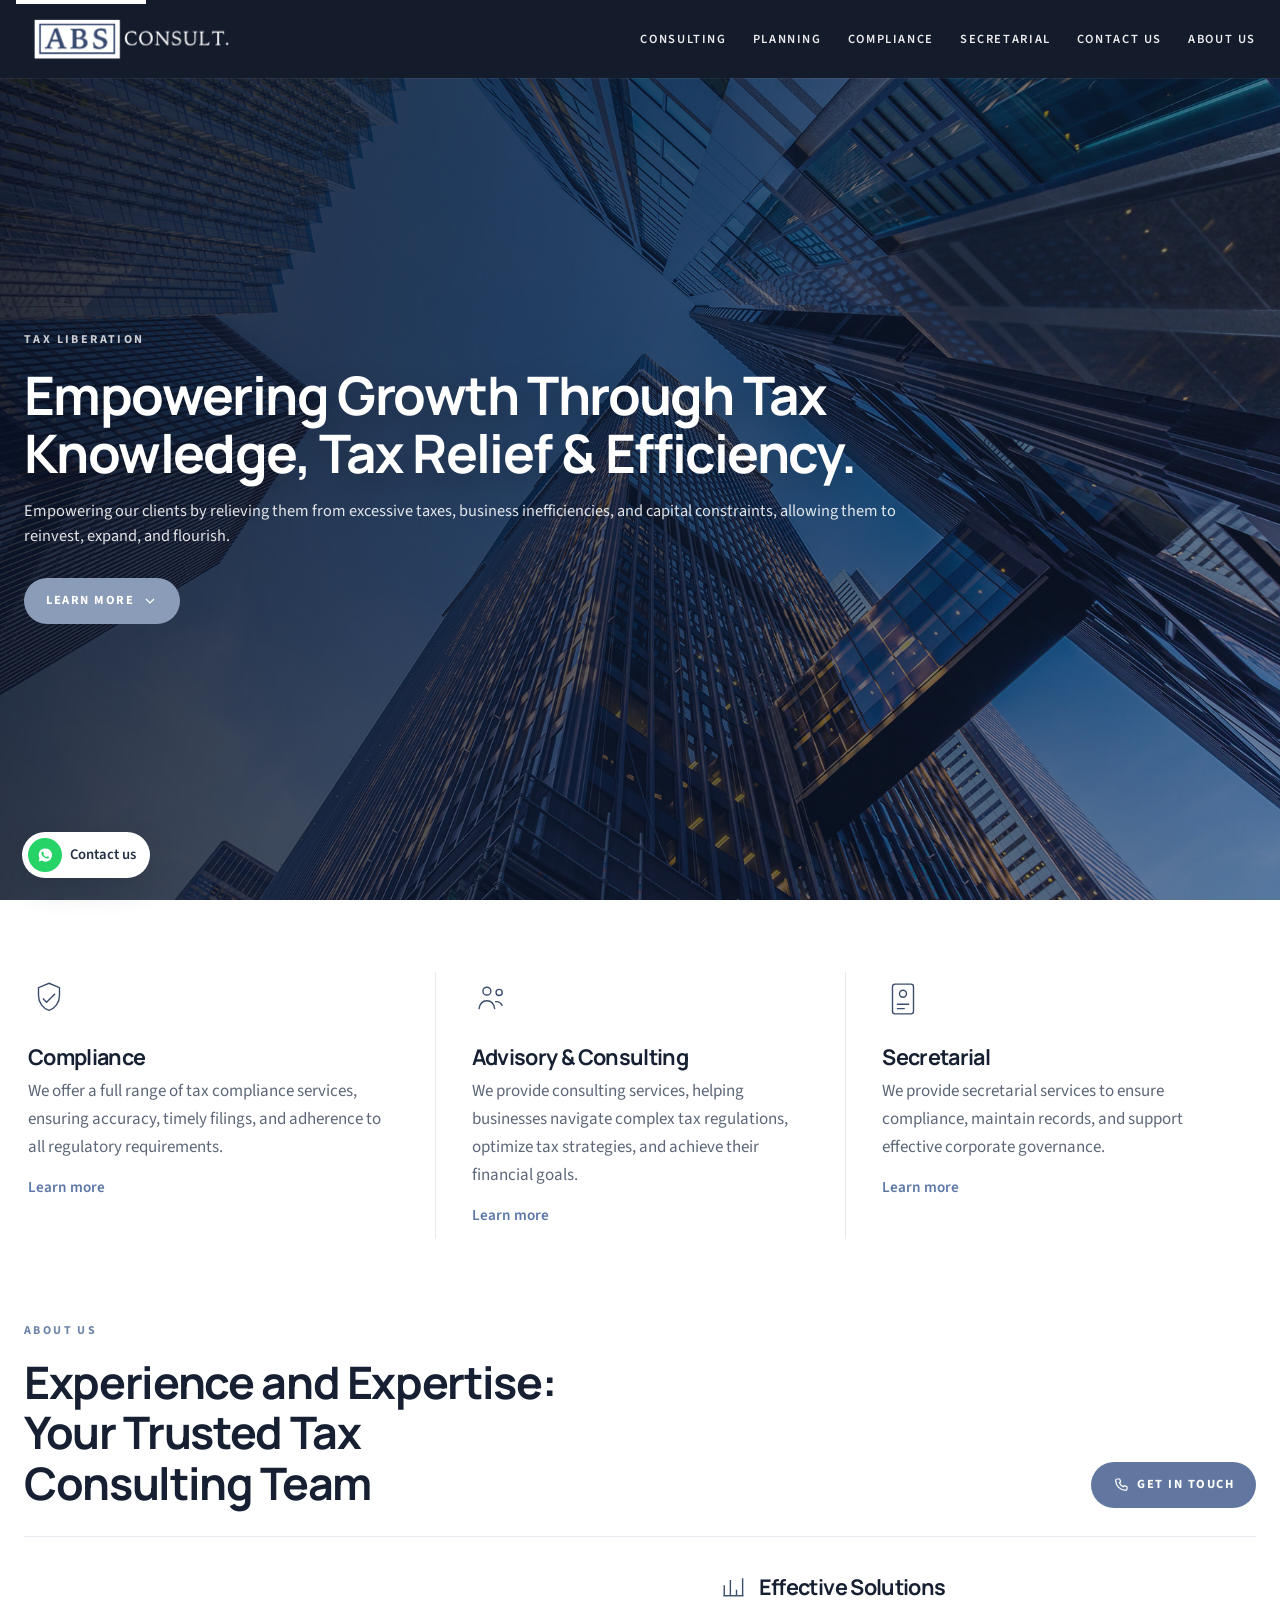
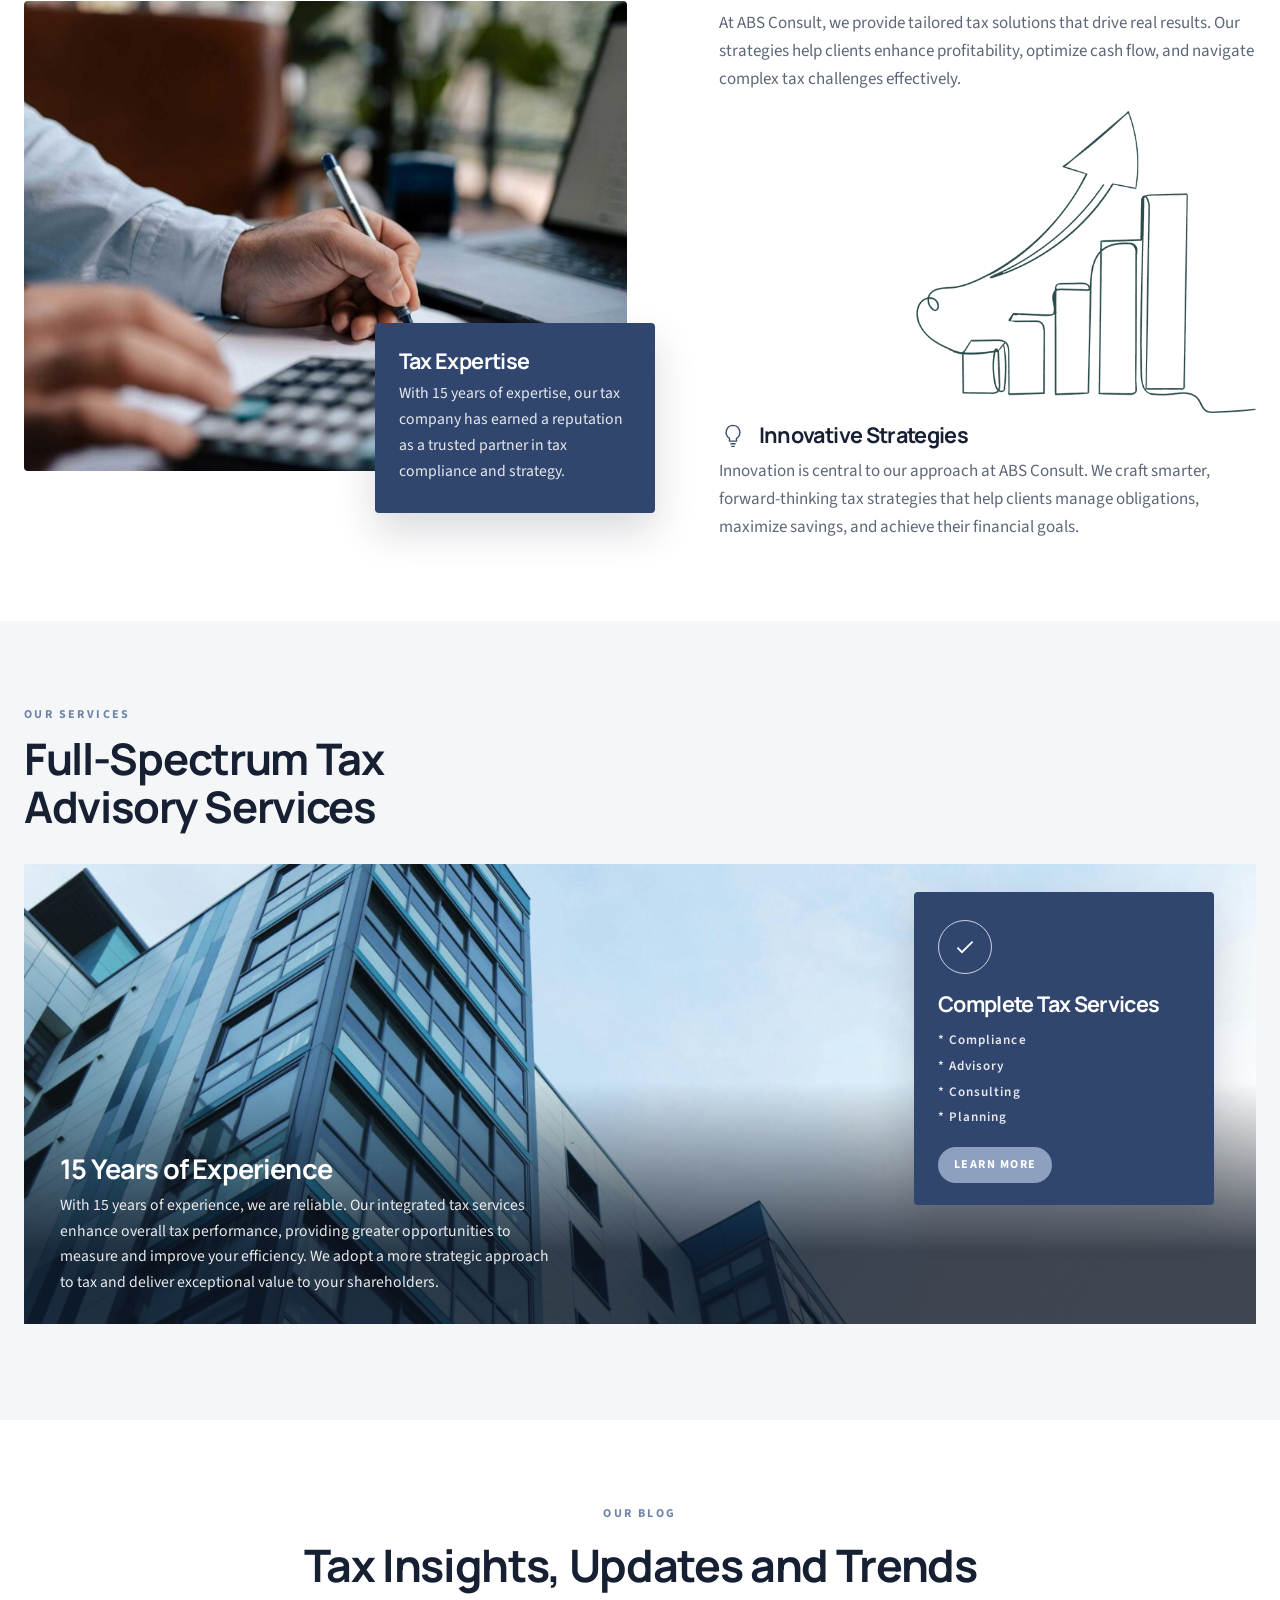
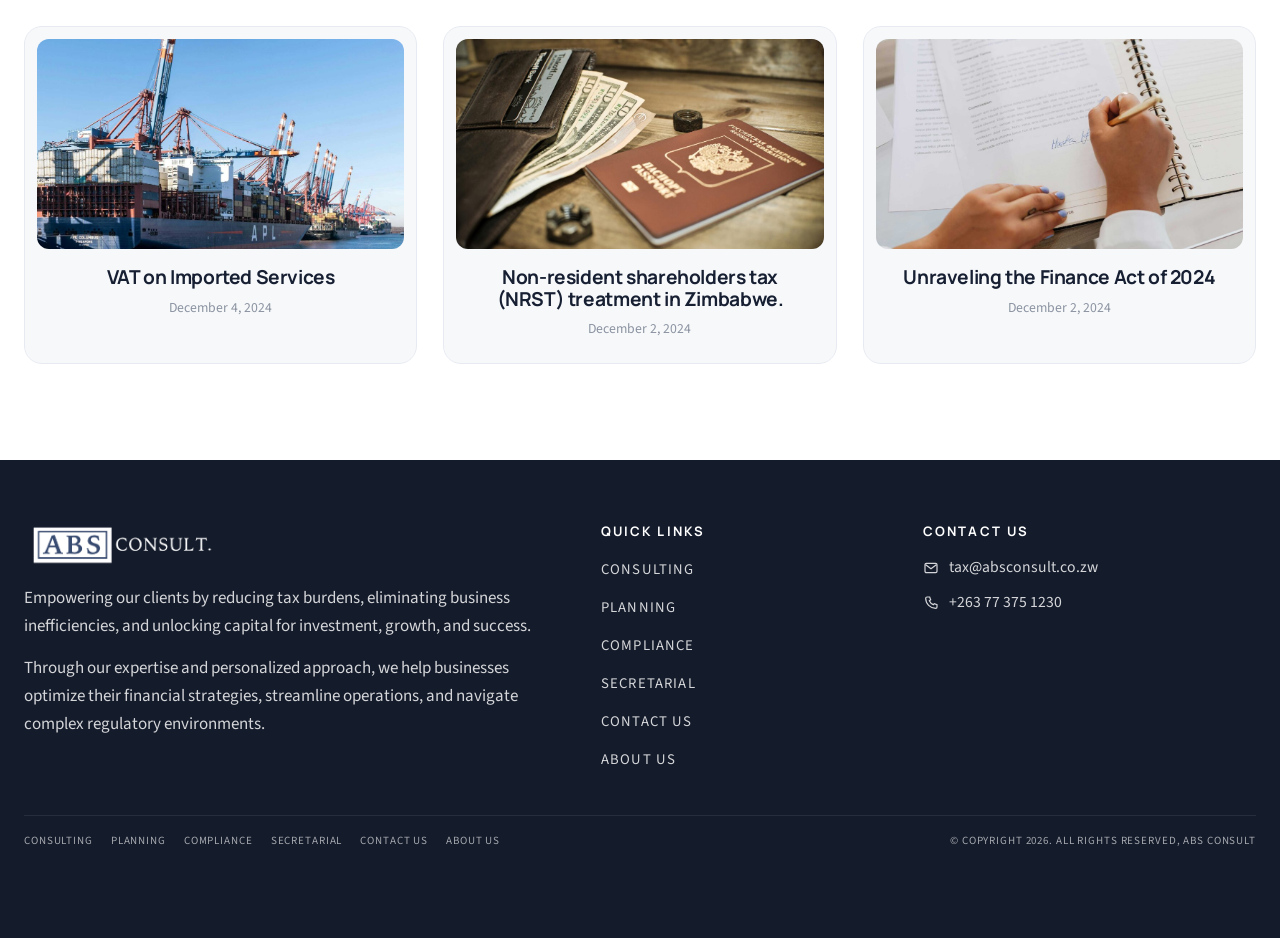
==== commit 06d3a230: "Match the homepage headline to the original line break. The hero copy sits on the left at the full c" ====
--- a/index.html
+++ b/index.html
@@ -11,7 +11,7 @@
   <link rel="preconnect" href="https://fonts.googleapis.com">
   <link rel="preconnect" href="https://fonts.gstatic.com" crossorigin>
   <link href="https://fonts.googleapis.com/css2?family=Manrope:wght@500;600;700;800&family=Source+Sans+3:ital,wght@0,400;0,500;0,600;0,700;1,400&display=swap" rel="stylesheet">
-  <link rel="stylesheet" href="/assets/css/styles.css?v=6">
+  <link rel="stylesheet" href="/assets/css/styles.css?v=7">
 </head>
 <body>
 <a class="skip" href="#main">Skip to content</a>
@@ -30,7 +30,7 @@
   <div class="hero-shade"></div>
   <div class="container hero-copy">
     <p class="eyebrow light">Tax liberation</p>
-    <h1>Empowering Growth Through Tax Knowledge, Tax Relief &amp; Efficiency.</h1>
+    <h1>Empowering Growth Through Tax<br>Knowledge, Tax Relief &amp; Efficiency.</h1>
     <p class="lead">Empowering our clients by relieving them from excessive taxes, business inefficiencies, and capital constraints, allowing them to reinvest, expand, and flourish.</p>
     <a class="btn" href="#services">Learn more <svg viewBox="0 0 24 24" fill="none" stroke="currentColor" stroke-width="1.8" aria-hidden="true"><path d="M6 9l6 6 6-6"/></svg></a>
   </div>
--- a/assets/css/styles.css
+++ b/assets/css/styles.css
@@ -254,8 +254,8 @@
 .hero-copy {
   position: relative;
   z-index: 1;
-  padding: 72px 0 88px;
-  max-width: 760px;
+  padding: 72px 0 96px;
+  text-align: left;
 }
 
 .eyebrow {
@@ -272,9 +272,10 @@
 }
 
 .hero h1 {
-  font-size: clamp(2.35rem, 4.5vw, 3.65rem);
+  font-size: clamp(2.55rem, 4.15vw, 3.7rem);
   font-weight: 700;
-  max-width: 13.2em;
+  max-width: 16em;
+  line-height: 1.08;
   text-shadow: 0 10px 30px rgba(0, 0, 0, 0.25);
 }
 
@@ -286,7 +287,10 @@
 }
 
 .hero .lead {
-  margin-top: 20px;
+  margin-top: 18px;
+  max-width: 58rem;
+  font-size: 1.02rem;
+  line-height: 1.55;
 }
 
 .btn {
@@ -1321,6 +1325,10 @@
     padding-top: 48px;
   }
 
+  .hero h1 br {
+    display: none;
+  }
+
   .wa span {
     display: none;
   }
